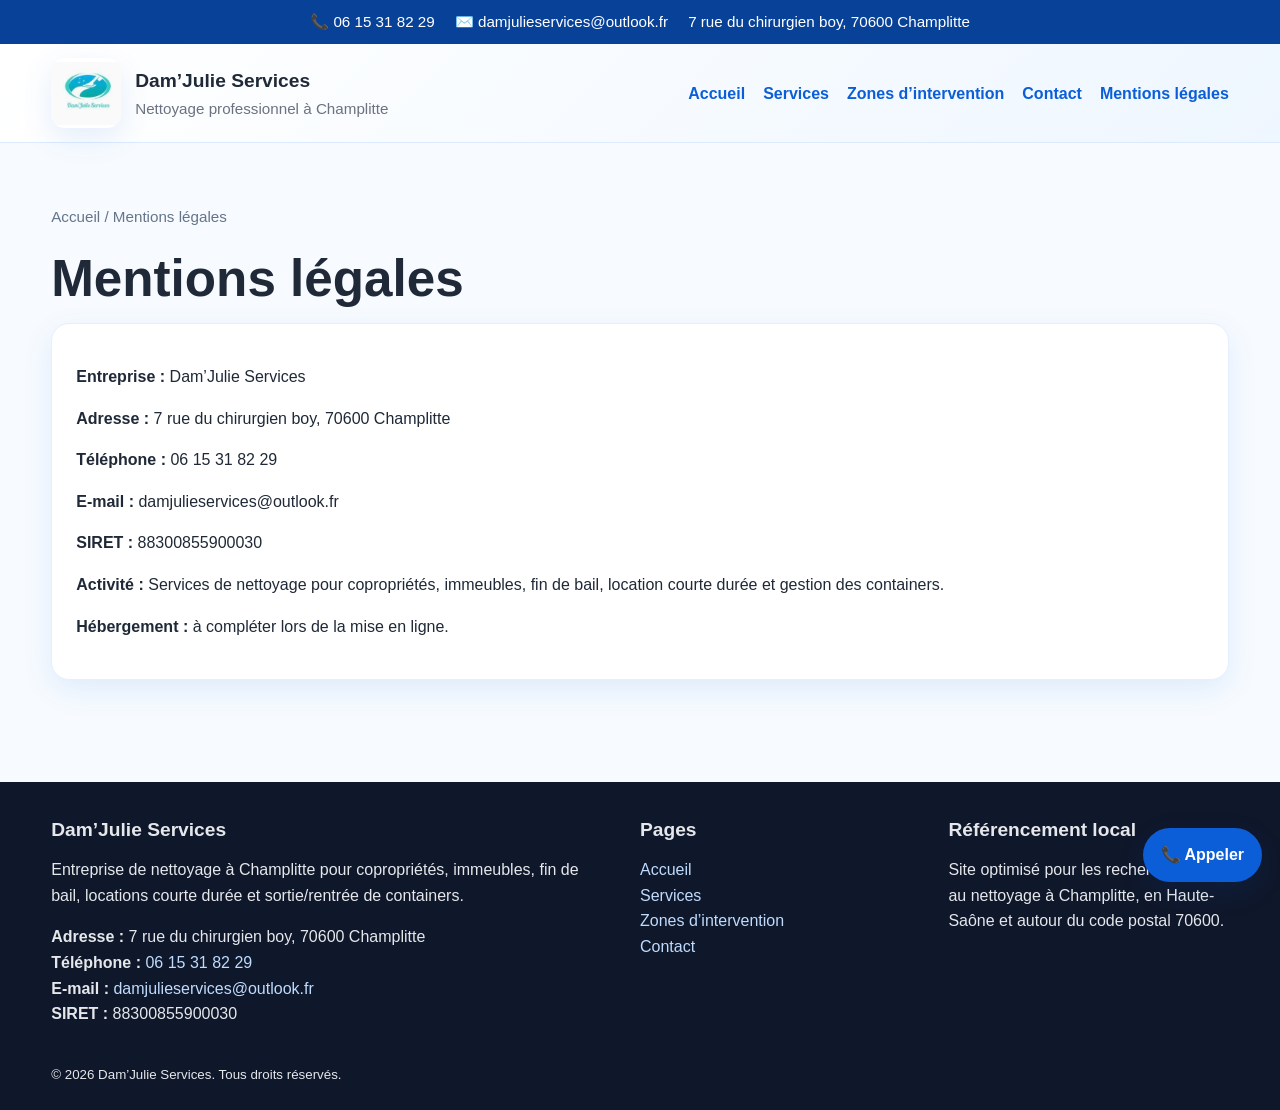
==== mentions-legales.html @ bd8991fe "Add files via upload" ====
<!DOCTYPE html>
<html lang="fr">
<head>
  <meta charset="UTF-8">
  <meta name="viewport" content="width=device-width,initial-scale=1">
  <title>Mentions légales | Dam’Julie Services</title>
  <meta name="description" content="Mentions légales du site Dam’Julie Services.">
  <meta name="robots" content="index,follow">
  <link rel="canonical" href="https://damjulie-services.github.io/mentions-legales.html">
  <meta property="og:title" content="Mentions légales | Dam’Julie Services">
  <meta property="og:description" content="Mentions légales du site Dam’Julie Services.">
  <meta property="og:type" content="website">
  <meta property="og:image" content="logo.png">
  <meta name="theme-color" content="#0b5ed7">
  <link rel="stylesheet" href="styles.css">
  <script type="application/ld+json">{"@context": "https://schema.org", "@type": "LocalBusiness", "name": "Dam’Julie Services", "image": "logo.png", "url": "https://damjulie-services.github.io", "telephone": "+33615318229", "email": "damjulieservices@outlook.fr", "address": {"@type": "PostalAddress", "streetAddress": "7 rue du chirurgien boy", "postalCode": "70600", "addressLocality": "Champlitte", "addressCountry": "FR"}, "identifier": "SIRET 88300855900030", "areaServed": ["Champlitte", "Haute-Saône", "70600"], "description": "Entreprise de nettoyage à Champlitte pour copropriétés, immeubles, fin de bail, locations courte durée et sortie/rentrée de containers."}</script>
</head>
<body>
  <div class="topbar">
    <div class="container">
      <div><a href="tel:+33615318229" style="color:#fff">📞 06 15 31 82 29</a></div>
      <div><a href="mailto:damjulieservices@outlook.fr" style="color:#fff">✉️ damjulieservices@outlook.fr</a></div>
      <div>7 rue du chirurgien boy, 70600 Champlitte</div>
    </div>
  </div>

  <header>
    <div class="container nav">
      <a class="brand" href="index.html" aria-label="Accueil Dam’Julie Services">
        <img src="logo.png" alt="Logo Dam’Julie Services">
        <div class="brand-text">
          <strong>Dam’Julie Services</strong>
          <span>Nettoyage professionnel à Champlitte</span>
        </div>
      </a>
      <nav aria-label="Navigation principale">
        <ul>
          <li><a href="index.html">Accueil</a></li>
          <li><a href="services.html">Services</a></li>
          <li><a href="zones.html">Zones d’intervention</a></li>
          <li><a href="contact.html">Contact</a></li>
          <li><a href="mentions-legales.html">Mentions légales</a></li>
        </ul>
      </nav>
    </div>
  </header>

  
<section class="section">
  <div class="container">
    <div class="breadcrumb"><a href="index.html">Accueil</a> / Mentions légales</div>
    <h1>Mentions légales</h1>
    <div class="card">
      <p><strong>Entreprise :</strong> Dam’Julie Services</p>
      <p><strong>Adresse :</strong> 7 rue du chirurgien boy, 70600 Champlitte</p>
      <p><strong>Téléphone :</strong> 06 15 31 82 29</p>
      <p><strong>E-mail :</strong> damjulieservices@outlook.fr</p>
      <p><strong>SIRET :</strong> 88300855900030</p>
      <p><strong>Activité :</strong> Services de nettoyage pour copropriétés, immeubles, fin de bail, location courte durée et gestion des containers.</p>
      <p><strong>Hébergement :</strong> à compléter lors de la mise en ligne.</p>
    </div>
  </div>
</section>


  <a class="sticky-call" href="tel:+33615318229">📞 Appeler</a>

  <footer class="footer">
    <div class="container footer-grid">
      <div>
        <h3>Dam’Julie Services</h3>
        <p>Entreprise de nettoyage à Champlitte pour copropriétés, immeubles, fin de bail, locations courte durée et sortie/rentrée de containers.</p>
        <p><strong>Adresse :</strong> 7 rue du chirurgien boy, 70600 Champlitte<br>
        <strong>Téléphone :</strong> <a href="tel:+33615318229">06 15 31 82 29</a><br>
        <strong>E-mail :</strong> <a href="mailto:damjulieservices@outlook.fr">damjulieservices@outlook.fr</a><br>
        <strong>SIRET :</strong> 88300855900030</p>
      </div>
      <div>
        <h3>Pages</h3>
        <p><a href="index.html">Accueil</a><br>
        <a href="services.html">Services</a><br>
        <a href="zones.html">Zones d’intervention</a><br>
        <a href="contact.html">Contact</a></p>
      </div>
      <div>
        <h3>Référencement local</h3>
        <p>Site optimisé pour les recherches liées au nettoyage à Champlitte, en Haute-Saône et autour du code postal 70600.</p>
      </div>
    </div>
    <div class="container" style="padding-top:18px">
      <small>© <span id="year"></span> Dam’Julie Services. Tous droits réservés.</small>
    </div>
  </footer>
  <script src="script.js"></script>
</body>
</html>
---- styles.css ----
:root{
  --primary:#0b5ed7;
  --primary-dark:#084298;
  --accent:#eaf3ff;
  --text:#1f2937;
  --muted:#6b7280;
  --white:#ffffff;
  --shadow:0 10px 30px rgba(11,94,215,.10);
  --radius:18px;
  --max:1180px;
}
*{box-sizing:border-box}
html{scroll-behavior:smooth}
body{
  margin:0;
  font-family:Arial, Helvetica, sans-serif;
  color:var(--text);
  background:#f7fbff;
  line-height:1.6;
}
a{color:var(--primary);text-decoration:none}
a:hover{text-decoration:underline}
img{max-width:100%;display:block}
.container{width:min(var(--max),92%);margin:auto}
.topbar{background:var(--primary-dark);color:#fff;font-size:.95rem}
.topbar .container{display:flex;justify-content:center;gap:20px;flex-wrap:wrap;padding:10px 0}
header{
  background:linear-gradient(135deg,#ffffff 0%,#eef6ff 100%);
  border-bottom:1px solid #dbeafe;
  position:sticky;top:0;z-index:20;backdrop-filter:blur(6px);
}
.nav{display:flex;align-items:center;justify-content:space-between;gap:20px;padding:14px 0}
.brand{display:flex;align-items:center;gap:14px;color:inherit;text-decoration:none}
.brand img{width:70px;height:70px;object-fit:contain;background:#fff;border-radius:14px;box-shadow:var(--shadow)}
.brand-text strong{display:block;font-size:1.2rem}
.brand-text span{display:block;color:var(--muted);font-size:.95rem}
nav ul{display:flex;list-style:none;padding:0;margin:0;gap:18px;flex-wrap:wrap}
nav a{font-weight:700}
.btn,.btn-secondary{
  display:inline-block;padding:14px 22px;border-radius:999px;font-weight:700;text-decoration:none;transition:.2s ease
}
.btn{background:var(--primary);color:#fff;box-shadow:var(--shadow)}
.btn:hover{background:var(--primary-dark);text-decoration:none;transform:translateY(-1px)}
.btn-secondary{background:#fff;color:var(--primary);border:1px solid #bfdbfe}
.btn-secondary:hover{text-decoration:none;background:#eff6ff}
.hero{padding:70px 0 50px}
.hero-grid{display:grid;grid-template-columns:1.15fr .85fr;gap:34px;align-items:center}
.hero-card{background:#fff;padding:26px;border-radius:var(--radius);box-shadow:var(--shadow)}
.badge{
  display:inline-block;background:#dbeafe;color:var(--primary-dark);padding:8px 14px;border-radius:999px;font-weight:700;font-size:.9rem
}
h1,h2,h3{line-height:1.2;margin:0 0 14px}
h1{font-size:clamp(2rem,4vw,3.5rem)}
h2{font-size:clamp(1.6rem,3vw,2.4rem)}
h3{font-size:1.2rem}
.lead{font-size:1.1rem;color:#374151}
.hero-actions{display:flex;gap:14px;flex-wrap:wrap;margin-top:24px}
.section{padding:62px 0}
.section.alt{background:#fff}
.cards{display:grid;grid-template-columns:repeat(3,1fr);gap:22px}
.card{
  background:#fff;border-radius:var(--radius);padding:24px;box-shadow:var(--shadow);border:1px solid #e5efff
}
.icon{
  width:52px;height:52px;border-radius:14px;background:#eaf3ff;color:var(--primary);display:grid;place-items:center;font-size:1.4rem;margin-bottom:14px
}
.checklist{padding-left:20px;margin:10px 0 0}
.checklist li{margin:8px 0}
.band{
  background:linear-gradient(135deg,var(--primary) 0%,var(--primary-dark) 100%);
  color:#fff;padding:26px;border-radius:24px;box-shadow:var(--shadow)
}
.band a{color:#fff}
.two-col{display:grid;grid-template-columns:1fr 1fr;gap:24px}
.kpis{display:grid;grid-template-columns:repeat(4,1fr);gap:18px;margin-top:24px}
.kpi{background:#fff;border-radius:20px;padding:20px;text-align:center;box-shadow:var(--shadow)}
.kpi strong{display:block;font-size:1.6rem;color:var(--primary-dark)}
.cta-box{
  background:#fff;border-radius:24px;padding:28px;box-shadow:var(--shadow);border:2px solid #dbeafe
}
.footer{background:#0f172a;color:#e5e7eb;padding:36px 0 24px;margin-top:40px}
.footer a{color:#bfdbfe}
.footer-grid{display:grid;grid-template-columns:2fr 1fr 1fr;gap:28px}
.small{font-size:.95rem;color:var(--muted)}
.notice{
  background:#fffbeb;border:1px solid #fde68a;color:#92400e;padding:14px 16px;border-radius:14px
}
.form{display:grid;gap:14px}
input, textarea{
  width:100%;padding:14px;border-radius:14px;border:1px solid #cbd5e1;font:inherit;background:#fff
}
textarea{min-height:140px;resize:vertical}
label{font-weight:700;font-size:.96rem}
.map-note{font-size:.95rem;color:#4b5563}
.breadcrumb{font-size:.95rem;color:#64748b;margin-bottom:18px}
.breadcrumb a{color:#64748b}
.sticky-call{
  position:fixed;right:18px;bottom:18px;background:var(--primary);color:#fff;
  padding:14px 18px;border-radius:999px;box-shadow:var(--shadow);font-weight:700;z-index:50
}
.sticky-call:hover{text-decoration:none;background:var(--primary-dark)}
.contact-list a{font-weight:700}
@media (max-width: 980px){
  .hero-grid,.two-col,.footer-grid{grid-template-columns:1fr}
  .cards{grid-template-columns:1fr 1fr}
  .kpis{grid-template-columns:1fr 1fr}
  .nav{flex-direction:column}
}
@media (max-width: 640px){
  .cards,.kpis{grid-template-columns:1fr}
  nav ul{justify-content:center}
  .hero{padding-top:36px}
}
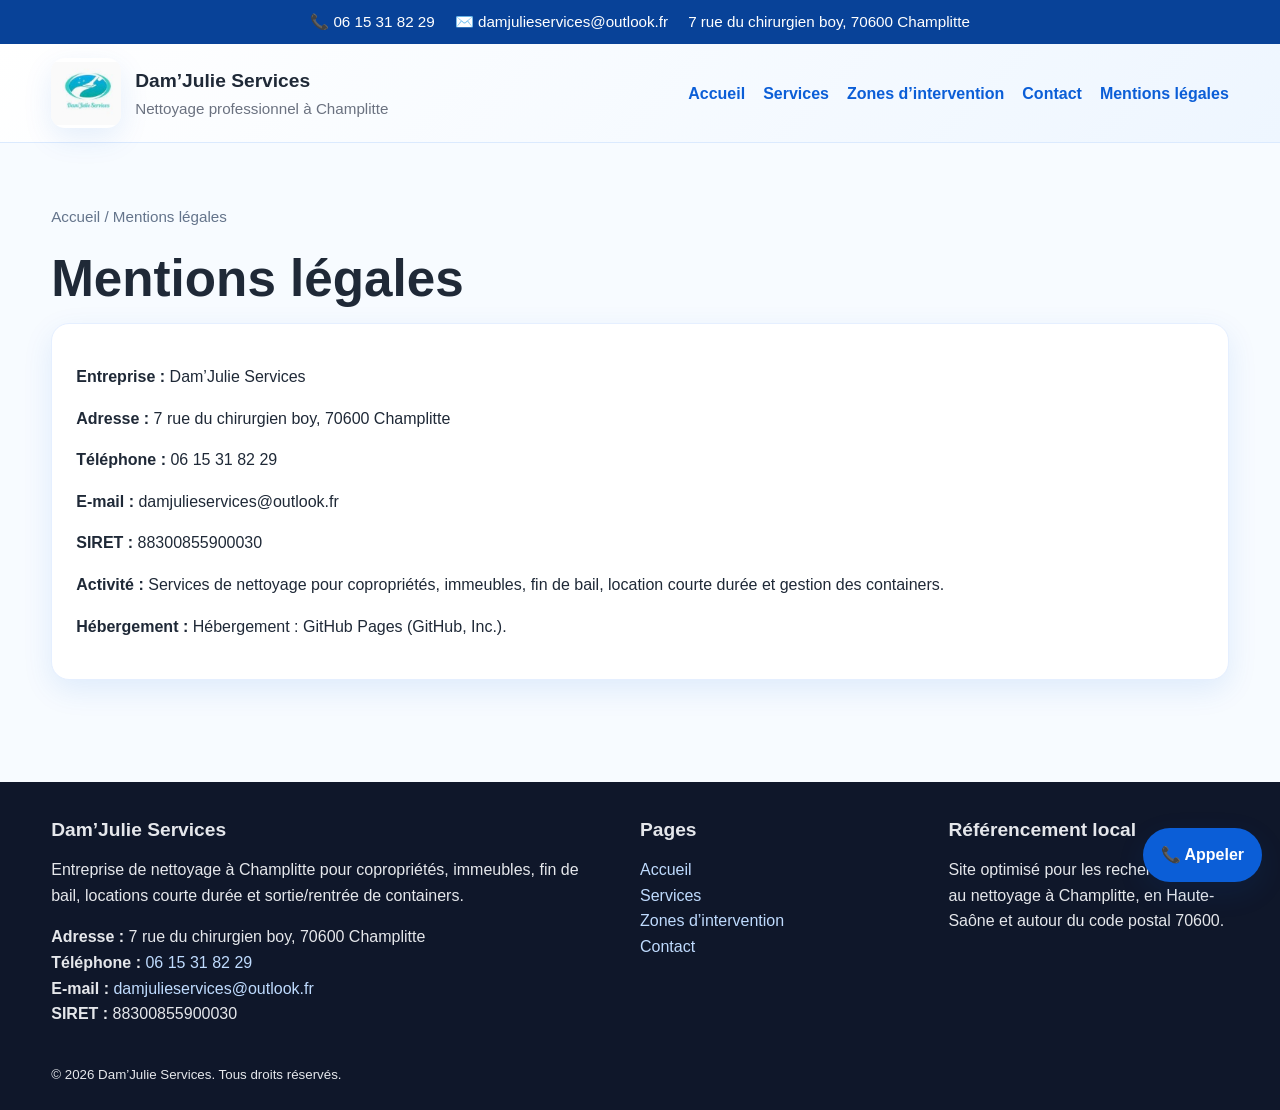
==== commit 5cfa042c: "Update mentions-legales.html" ====
--- a/mentions-legales.html
+++ b/mentions-legales.html
@@ -57,7 +57,7 @@
       <p><strong>E-mail :</strong> damjulieservices@outlook.fr</p>
       <p><strong>SIRET :</strong> 88300855900030</p>
       <p><strong>Activité :</strong> Services de nettoyage pour copropriétés, immeubles, fin de bail, location courte durée et gestion des containers.</p>
-      <p><strong>Hébergement :</strong> à compléter lors de la mise en ligne.</p>
+      <p><strong>Hébergement :</strong> Hébergement : GitHub Pages (GitHub, Inc.).</p>
     </div>
   </div>
 </section>
@@ -93,4 +93,4 @@
   </footer>
   <script src="script.js"></script>
 </body>
-</html>+</html>
